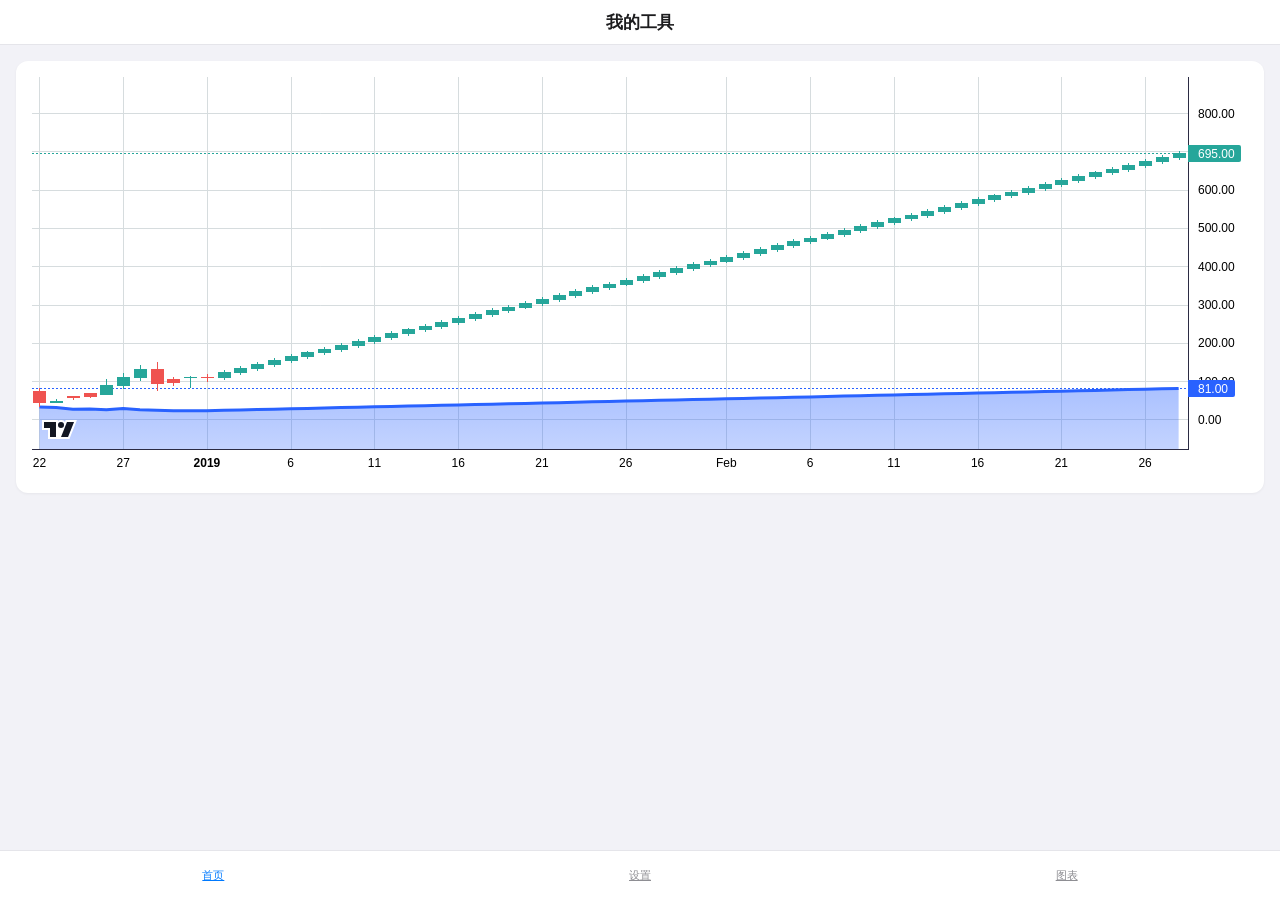
==== charts.html @ c72f1b98 "." ====
<!DOCTYPE html>
<html lang="zh-CN">
  <head>
      <meta charset="UTF-8">
      <title>XInvest</title>

      <!-- iPhone 窗口适配设置-->
      <meta name="viewport" content="width=device-width, initial-scale=1.0, maximum-scale=1.0, user-scalable=no, viewport-fit=cover">
      <!-- 开启 iOS 上的全屏模式（隐藏 Safari 栏） -->
      <meta name="apple-mobile-web-app-capable" content="yes">
      <!-- 设置状态栏颜色（可选 default / black / black-translucent） -->
      <meta name="apple-mobile-web-app-status-bar-style" content="default">
      <!-- 设置苹果专属的桌面图标（直接把图标设为苹果可识别的快捷图标） -->
      <link rel="apple-touch-icon" href="icon-192.png">


      <script src="lightweight-charts.standalone.production.js"></script>
      <script src="kline_data.js"></script>
      <script src="area_data.js"></script>
      <link rel="stylesheet" href="style.css">

  </head>
  <body>

    <!-- App 顶部导航栏 -->
    <header class="app-header">
      <div class="header-title">我的工具</div>
    </header>

    <!-- App 中间核心内容区（只有这里可以滚动） -->
    <main class="app-content">
      <div class="card">
        <!-- 2. 准备一个用于挂载图表的 DOM 容器 -->
        <div id="chart-container"></div>

        <script>
          const chartOptions = { layout: { textColor: 'black', background: { type: 'solid', color: 'white' } } };
          const chart = LightweightCharts.createChart(document.getElementById('chart-container'), chartOptions);
          const areaSeries = chart.addSeries(LightweightCharts.AreaSeries, {
              lineColor: '#2962FF', 
              topColor: '#2962FF',
              bottomColor: 'rgba(41, 98, 255, 0.28)',
          });
          areaSeries.setData(window.area_data);

          const candlestickSeries = chart.addSeries(LightweightCharts.CandlestickSeries, {
              upColor: '#26a69a', 
              downColor: '#ef5350', 
              borderVisible: false,
              wickUpColor: '#26a69a', 
              wickDownColor: '#ef5350',
          });

          // 读取kline_data.csv文件中的数据，设置为蜡烛图数据
          candlestickSeries.setData(window.kline_data);

          chart.timeScale().fitContent();
        </script>
      </div>
    </main>

    <!-- App 底部标签栏 -->
    <footer class="app-footer">
      <a href="index.html" class="footer-item active">首页</a>
      <a href="settings.html" class="footer-item">设置</a>
      <a href="charts.html" class="footer-item">图表</a>
    </footer>

  </body>
</html>
---- style.css ----
/* ==========================================================================
    1. 基础重置：消除网页感，锁定全屏
    ========================================================================== */
* {
    box-sizing: border-box;
    margin: 0;
    padding: 0;
    /* 禁用长按菜单与文字选中，更像原生 App */
    -webkit-touch-callout: none;
    -webkit-user-select: none;
    user-select: none;
    /* 移除点击高亮灰色背景 */
    -webkit-tap-highlight-color: rgba(0, 0, 0, 0);
}

html, body {
    width: 100%;
    height: 100%;
    overflow: hidden; /* 极其重要：禁止外层网页滚动，防止微信/Safari下拉露底 */
    font-family: -apple-system, BlinkMacSystemFont, "SF Pro Text", "Helvetica Neue", sans-serif;
    background-color: #f2f2f7; /* 苹果经典的系统背景灰色 */
    color: #1c1c1e;
}

body {
    display: flex;
    flex-direction: column; /* 垂直由上至下排列：Header -> Content -> Footer */
}

/* ==========================================================================
    2. 核心组件布局与 iPhone 安全区域适配
    ========================================================================== */

/* 顶部状态栏：适配刘海屏、灵动岛 */
.app-header {
    background-color: #ffffff;
    border-bottom: 1px solid #e5e5ea;
    /* 关键：自动留出 iPhone 顶部的安全距离（刘海高度） */
    padding-top: env(safe-area-inset-top); 
    flex-shrink: 0; /* 防止被挤压 */
}
.header-title {
    height: 44px; /* 苹果标准的导航栏高度 */
    display: flex;
    align-items: center;
    justify-content: center;
    font-weight: 600;
    font-size: 17px;
}

/* 中间内容区：独立滚动 */
.app-content {
    flex: 1; /* 自动撑满中间剩余的所有空间 */
    overflow-y: auto; /* 允许垂直滚动 */
    -webkit-overflow-scrolling: touch; /* 启用 iOS 原生滚动惯性，非常丝滑 */
    padding: 16px;
}

/* 底部标签栏：适配底部小黑条（Home Indicator） */
.app-footer {
    background-color: #ffffff;
    border-top: 1px solid #e5e5ea;
    display: flex;
    justify-content: space-around;
    align-items: center;
    flex-shrink: 0; /* 防止被挤压 */
    
    /* 关键：自动留出 iPhone 底部小黑条的安全距离 */
    padding-bottom: env(safe-area-inset-bottom); 
}
.footer-item {
    height: 49px; /* 苹果标准的 TabBar 高度 */
    display: flex;
    flex-direction: column;
    align-items: center;
    justify-content: center;
    font-size: 11px;
    color: #8e8e93;
    width: 100%;
}
.footer-item.active {
    color: #007aff; /* 苹果自带的蓝色高亮 */
    font-weight: 500;
}

/* ==========================================================================
    3. UI 元素：iOS 风格的卡片和按钮设计
    ========================================================================== */
.card {
    background: #ffffff;
    border-radius: 12px; /* 苹果生态常用的圆角 */
    padding: 16px;
    margin-bottom: 16px;
    box-shadow: 0 1px 3px rgba(0,0,0,0.05);
}

.app-btn {
    width: 100%;
    min-height: 44px; /* 满足苹果最低 44x44 像素点击区域的要求 */
    background-color: #007aff;
    color: white;
    border: none;
    border-radius: 8px;
    font-size: 16px;
    font-weight: 600;
    cursor: pointer;
}
.app-btn:active {
    opacity: 0.8; /* 模拟点击时的反馈变暗效果 */
}

/* 确保图表容器有明确的宽高 */
#chart-container {
    width: 100%;
    height: 400px;    /* 必须给一个固定的像素高度，比如 400px 或 500px */
    position: relative;
}
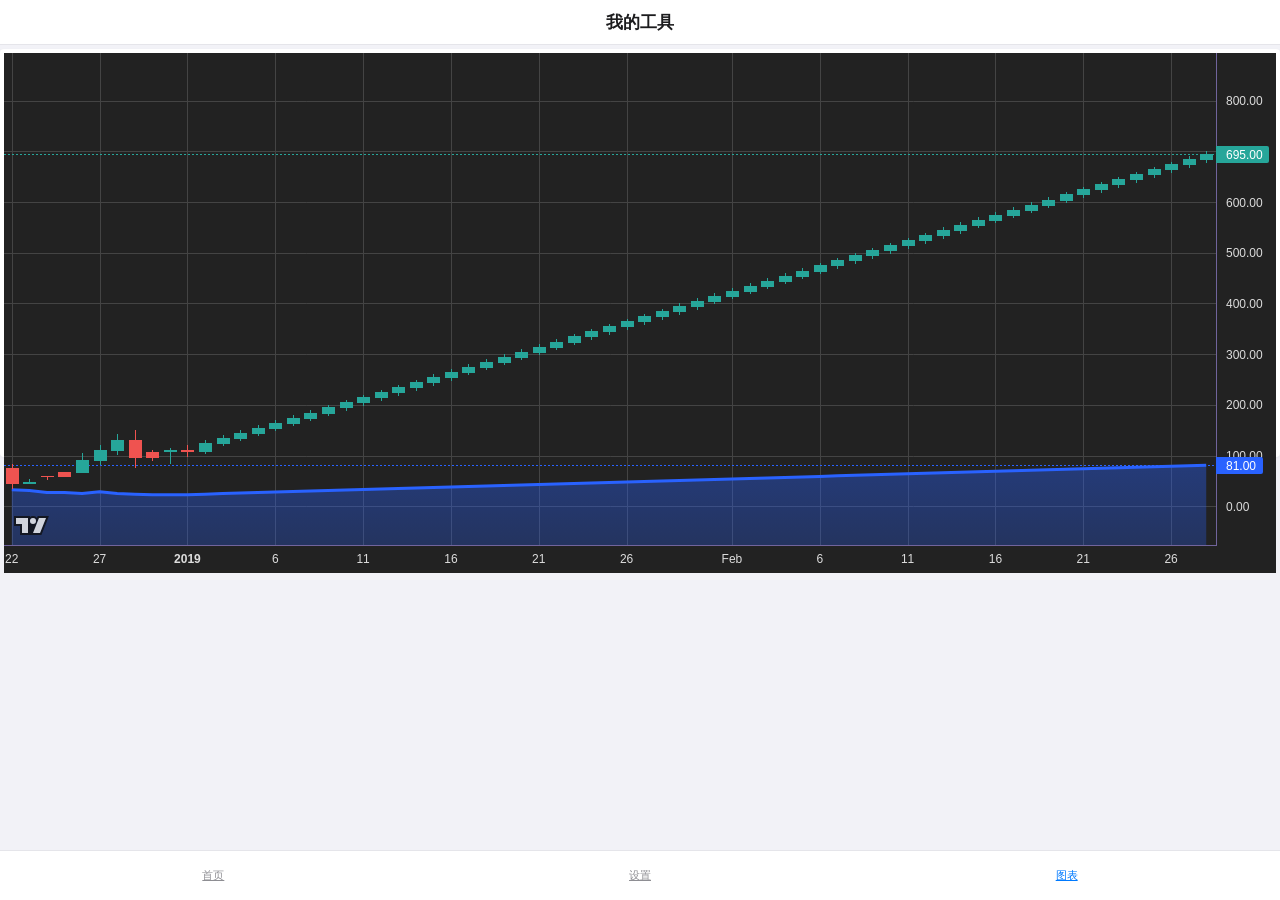
==== commit e9474b39: "." ====
--- a/charts.html
+++ b/charts.html
@@ -14,7 +14,7 @@
       <link rel="apple-touch-icon" href="icon-192.png">
 
 
-      <script src="lightweight-charts.standalone.production.js"></script>
+      <script type="text/javascript" src="lightweight-charts.standalone.production.js"></script>
       <script src="kline_data.js"></script>
       <script src="area_data.js"></script>
       <link rel="stylesheet" href="style.css">
@@ -34,8 +34,32 @@
         <div id="chart-container"></div>
 
         <script>
-          const chartOptions = { layout: { textColor: 'black', background: { type: 'solid', color: 'white' } } };
-          const chart = LightweightCharts.createChart(document.getElementById('chart-container'), chartOptions);
+          const chart = LightweightCharts.createChart(
+            document.getElementById('chart-container'),
+            {
+              height: 520,
+              layout: {
+                background: {color: '#222'},
+                textColor: '#DDD',
+              },
+              grid: {
+                vertLines: {color: '#444'},
+                horzLines: {color: '#444'},
+              },
+            }
+          );
+          // Setting the border color for the vertical axis
+          chart.priceScale('right').applyOptions({
+              borderColor: '#71649C',
+          });
+
+          // Setting the border color for the horizontal axis
+          chart.timeScale().applyOptions({
+              borderColor: '#71649C',
+          });
+
+
+
           const areaSeries = chart.addSeries(LightweightCharts.AreaSeries, {
               lineColor: '#2962FF', 
               topColor: '#2962FF',
@@ -61,9 +85,9 @@
 
     <!-- App 底部标签栏 -->
     <footer class="app-footer">
-      <a href="index.html" class="footer-item active">首页</a>
+      <a href="index.html" class="footer-item">首页</a>
       <a href="settings.html" class="footer-item">设置</a>
-      <a href="charts.html" class="footer-item">图表</a>
+      <a href="charts.html" class="footer-item active">图表</a>
     </footer>
 
   </body>
--- a/style.css
+++ b/style.css
@@ -53,7 +53,7 @@
     flex: 1; /* 自动撑满中间剩余的所有空间 */
     overflow-y: auto; /* 允许垂直滚动 */
     -webkit-overflow-scrolling: touch; /* 启用 iOS 原生滚动惯性，非常丝滑 */
-    padding: 16px;
+    padding: 4px 0px;
 }
 
 /* 底部标签栏：适配底部小黑条（Home Indicator） */
@@ -88,8 +88,8 @@
     ========================================================================== */
 .card {
     background: #ffffff;
-    border-radius: 12px; /* 苹果生态常用的圆角 */
-    padding: 16px;
+    border-radius: 4px; /* 苹果生态常用的圆角 */
+    padding: 4px;
     margin-bottom: 16px;
     box-shadow: 0 1px 3px rgba(0,0,0,0.05);
 }
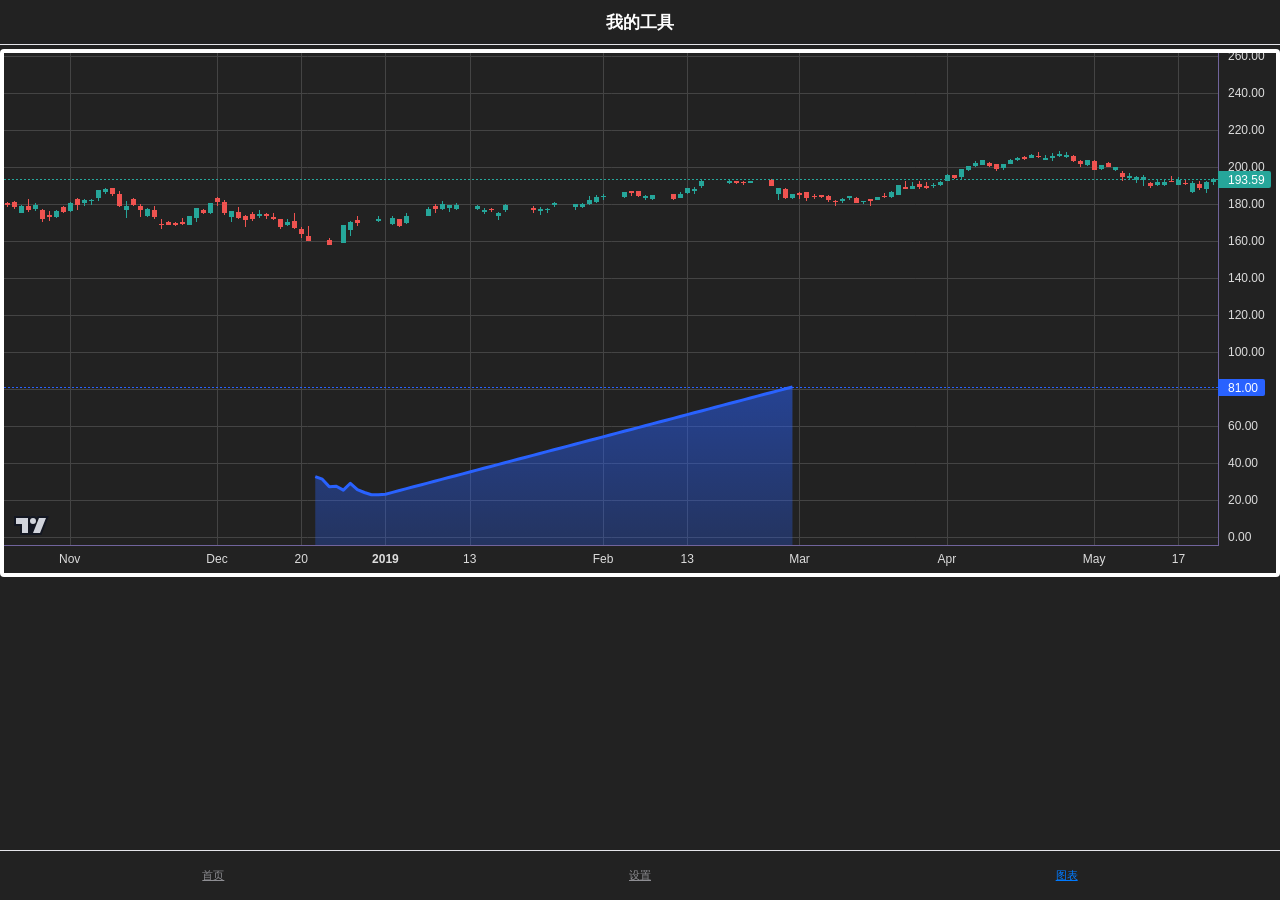
==== commit b71d16b8: "." ====
--- a/charts.html
+++ b/charts.html
@@ -15,6 +15,7 @@
 
 
       <script type="text/javascript" src="lightweight-charts.standalone.production.js"></script>
+      <script type="text/javascript" src="generate_data.js"></script>
       <script src="kline_data.js"></script>
       <script src="area_data.js"></script>
       <link rel="stylesheet" href="style.css">
@@ -32,6 +33,8 @@
       <div class="card">
         <!-- 2. 准备一个用于挂载图表的 DOM 容器 -->
         <div id="chart-container"></div>
+      </div>
+
 
         <script>
           const chart = LightweightCharts.createChart(
@@ -58,8 +61,6 @@
               borderColor: '#71649C',
           });
 
-
-
           const areaSeries = chart.addSeries(LightweightCharts.AreaSeries, {
               lineColor: '#2962FF', 
               topColor: '#2962FF',
@@ -76,11 +77,11 @@
           });
 
           // 读取kline_data.csv文件中的数据，设置为蜡烛图数据
-          candlestickSeries.setData(window.kline_data);
+          const cline_data = generateCandlestickData();
+          candlestickSeries.setData(cline_data);
 
           chart.timeScale().fitContent();
         </script>
-      </div>
     </main>
 
     <!-- App 底部标签栏 -->
--- a/style.css
+++ b/style.css
@@ -18,8 +18,8 @@
     height: 100%;
     overflow: hidden; /* 极其重要：禁止外层网页滚动，防止微信/Safari下拉露底 */
     font-family: -apple-system, BlinkMacSystemFont, "SF Pro Text", "Helvetica Neue", sans-serif;
-    background-color: #f2f2f7; /* 苹果经典的系统背景灰色 */
-    color: #1c1c1e;
+    background-color: #222; 
+    color: #fff;
 }
 
 body {
@@ -33,7 +33,7 @@
 
 /* 顶部状态栏：适配刘海屏、灵动岛 */
 .app-header {
-    background-color: #ffffff;
+    background-color: #222;
     border-bottom: 1px solid #e5e5ea;
     /* 关键：自动留出 iPhone 顶部的安全距离（刘海高度） */
     padding-top: env(safe-area-inset-top); 
@@ -58,7 +58,7 @@
 
 /* 底部标签栏：适配底部小黑条（Home Indicator） */
 .app-footer {
-    background-color: #ffffff;
+    background-color: #222;
     border-top: 1px solid #e5e5ea;
     display: flex;
     justify-content: space-around;
@@ -97,10 +97,10 @@
 .app-btn {
     width: 100%;
     min-height: 44px; /* 满足苹果最低 44x44 像素点击区域的要求 */
-    background-color: #007aff;
+    background-color: #222;
     color: white;
     border: none;
-    border-radius: 8px;
+    border-radius: 8px; /* 圆角按钮，符合苹果设计风格 */
     font-size: 16px;
     font-weight: 600;
     cursor: pointer;
@@ -111,7 +111,8 @@
 
 /* 确保图表容器有明确的宽高 */
 #chart-container {
+    border-radius: 8px; /* 圆角按钮，符合苹果设计风格 */
     width: 100%;
-    height: 400px;    /* 必须给一个固定的像素高度，比如 400px 或 500px */
+    height: 520px;    /* 必须给一个固定的像素高度，比如 400px 或 500px */
     position: relative;
 }
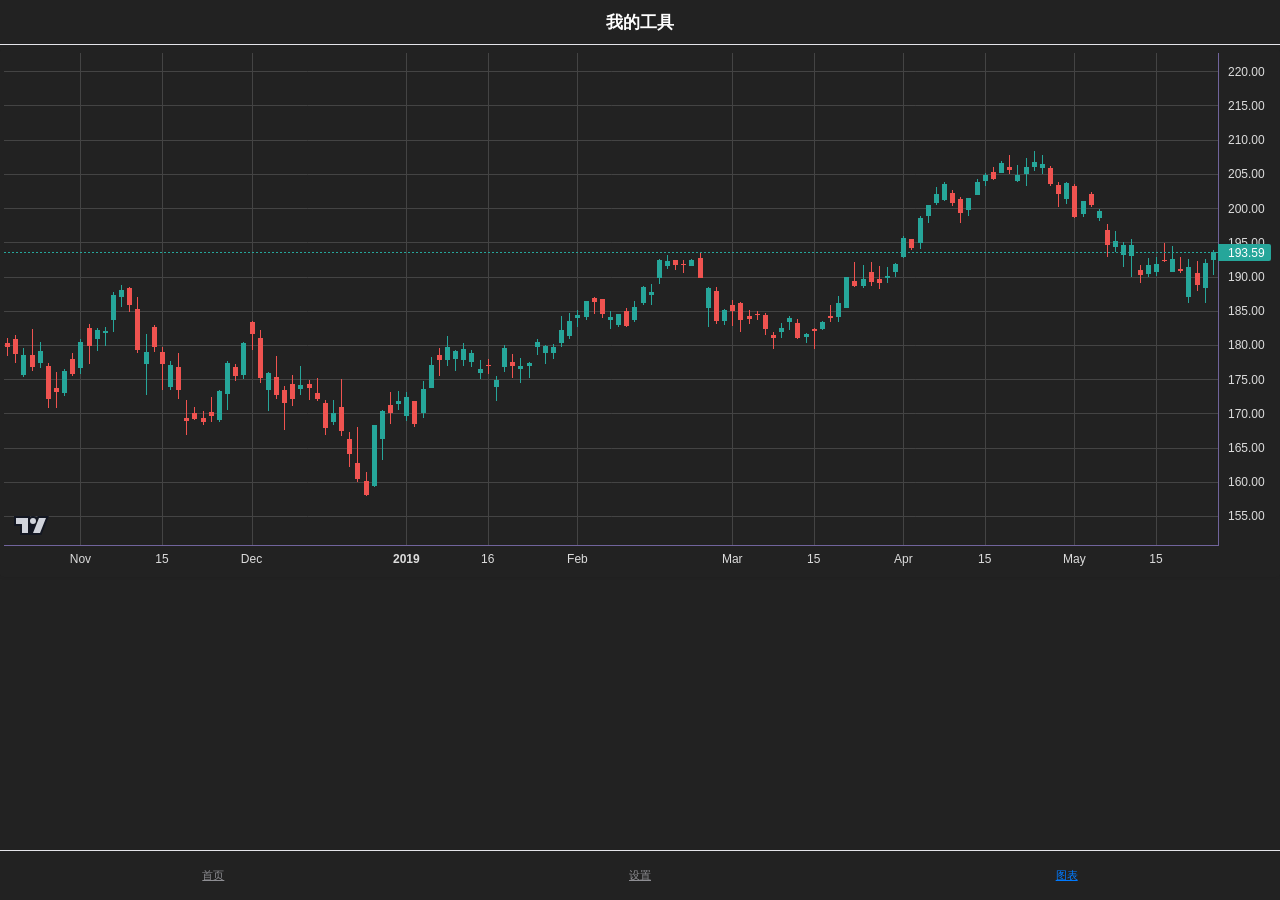
==== commit ec29aac2: "." ====
--- a/charts.html
+++ b/charts.html
@@ -16,8 +16,6 @@
 
       <script type="text/javascript" src="lightweight-charts.standalone.production.js"></script>
       <script type="text/javascript" src="generate_data.js"></script>
-      <script src="kline_data.js"></script>
-      <script src="area_data.js"></script>
       <link rel="stylesheet" href="style.css">
 
   </head>
@@ -61,13 +59,6 @@
               borderColor: '#71649C',
           });
 
-          const areaSeries = chart.addSeries(LightweightCharts.AreaSeries, {
-              lineColor: '#2962FF', 
-              topColor: '#2962FF',
-              bottomColor: 'rgba(41, 98, 255, 0.28)',
-          });
-          areaSeries.setData(window.area_data);
-
           const candlestickSeries = chart.addSeries(LightweightCharts.CandlestickSeries, {
               upColor: '#26a69a', 
               downColor: '#ef5350', 
--- a/style.css
+++ b/style.css
@@ -87,7 +87,7 @@
     3. UI 元素：iOS 风格的卡片和按钮设计
     ========================================================================== */
 .card {
-    background: #ffffff;
+    background: #222;
     border-radius: 4px; /* 苹果生态常用的圆角 */
     padding: 4px;
     margin-bottom: 16px;
